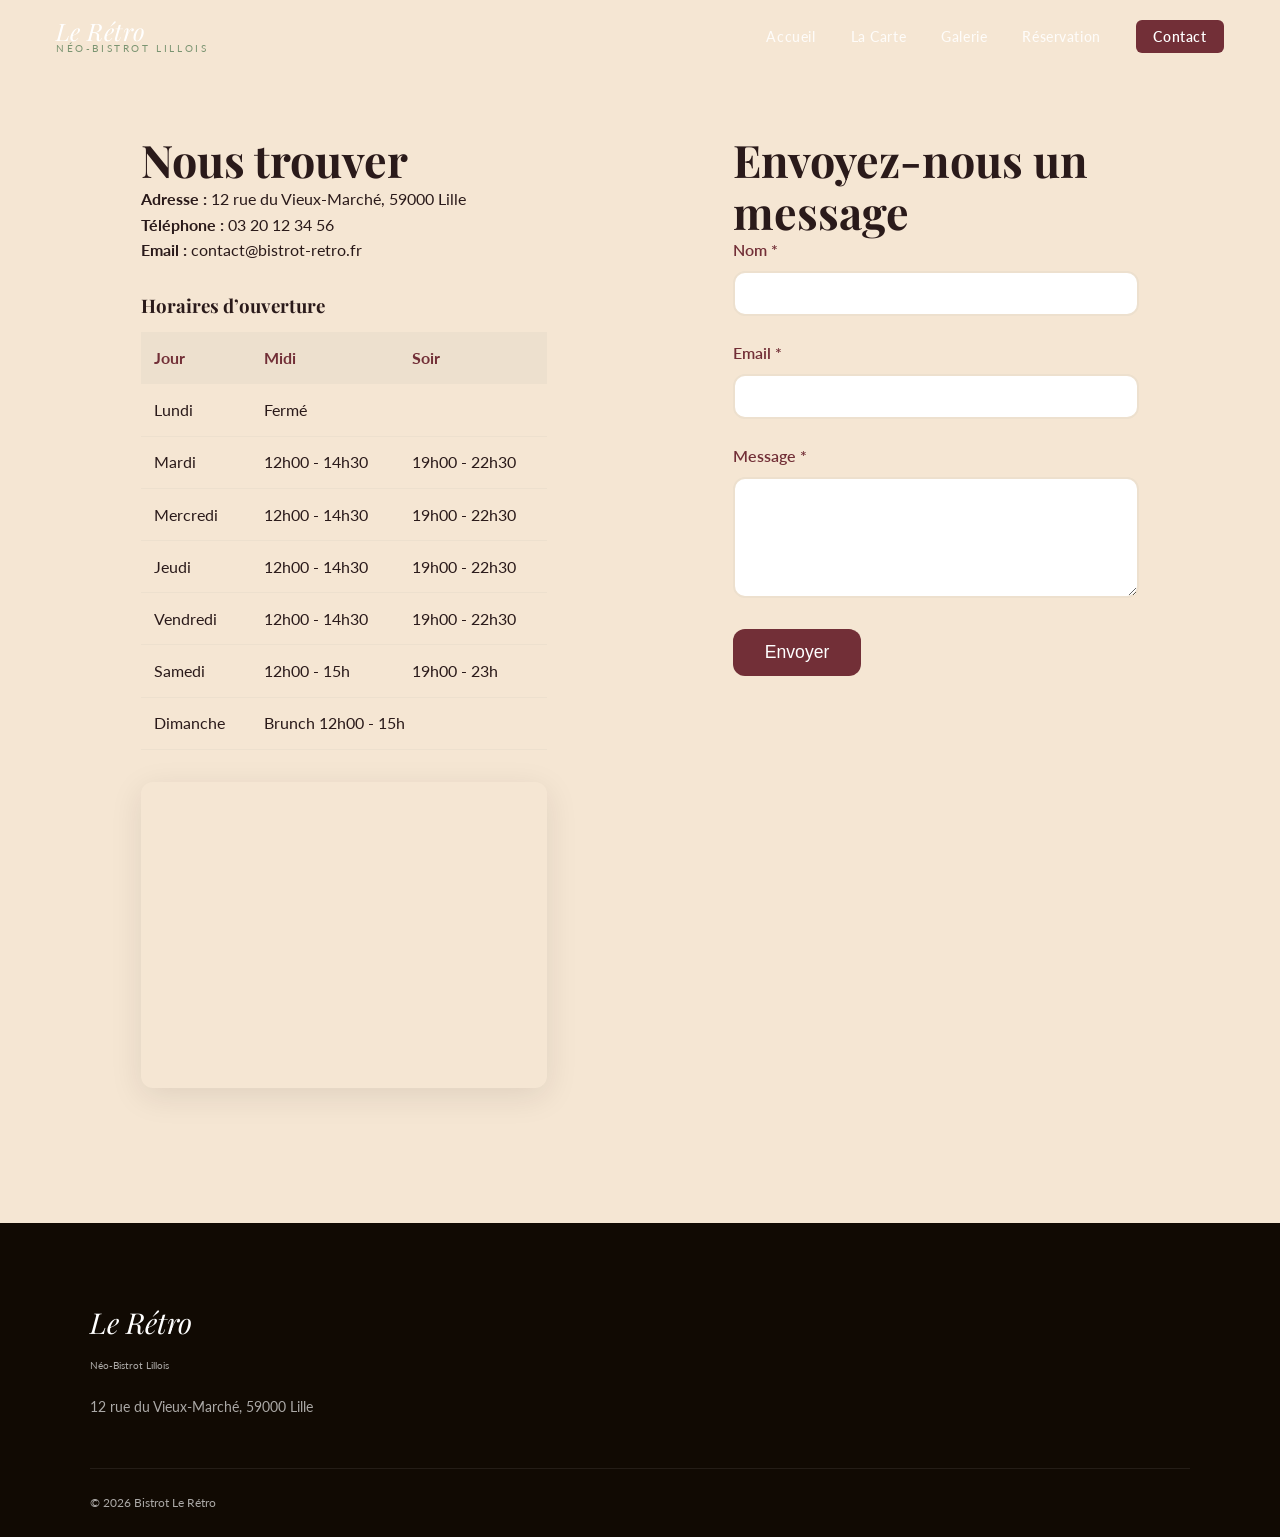
==== contact.html @ e7a40297 "feat: add all 5 pages with css" ====
<!DOCTYPE html>
<html lang="fr">
<head>
  <meta charset="UTF-8" />
  <meta name="viewport" content="width=device-width, initial-scale=1.0" />
  <title>Le Rétro – Contact</title>
  <link rel="preconnect" href="https://fonts.googleapis.com" />
  <link rel="preconnect" href="https://fonts.gstatic.com" crossorigin />
  <link href="https://fonts.googleapis.com/css2?family=Playfair+Display:ital,wght@0,400;0,600;0,700;1,400;1,600&family=Lato:wght@300;400;700&display=swap" rel="stylesheet" />
  <link rel="stylesheet" href="css/style.css" />
</head>
<body>
  <nav id="navbar">
    <a href="index.html" class="nav-logo">
      <span class="logo-main">Le Rétro</span>
      <span class="logo-sub">Néo-Bistrot Lillois</span>
    </a>
    <ul class="nav-links">
      <li><a href="index.html">Accueil</a></li>
      <li><a href="menu.html">La Carte</a></li>
      <li><a href="galerie.html">Galerie</a></li>
      <li><a href="reservation.html">Réservation</a></li>
      <li><a href="contact.html" class="nav-cta">Contact</a></li>
    </ul>
    <button id="burger" aria-label="Menu"><span></span><span></span><span></span></button>
  </nav>
  <nav id="mobile-menu">
    <a href="index.html">Accueil</a>
    <a href="menu.html">La Carte</a>
    <a href="galerie.html">Galerie</a>
    <a href="reservation.html">Réservation</a>
    <a href="contact.html">Contact</a>
  </nav>

  <main class="contact-container">
    <section class="contact-info">
      <h2 class="section-title">Nous trouver</h2>
      <p><strong>Adresse :</strong> 12 rue du Vieux-Marché, 59000 Lille</p>
      <p><strong>Téléphone :</strong> <a href="tel:+33320123456">03 20 12 34 56</a></p>
      <p><strong>Email :</strong> <a href="mailto:contact@bistrot-retro.fr">contact@bistrot-retro.fr</a></p>

      <h3 style="margin-top:2rem;">Horaires d’ouverture</h3>
      <table>
        <thead><tr><th>Jour</th><th>Midi</th><th>Soir</th></tr></thead>
        <tbody>
          <tr><td>Lundi</td><td colspan="2">Fermé</td></tr>
          <tr><td>Mardi</td><td>12h00 - 14h30</td><td>19h00 - 22h30</td></tr>
          <tr><td>Mercredi</td><td>12h00 - 14h30</td><td>19h00 - 22h30</td></tr>
          <tr><td>Jeudi</td><td>12h00 - 14h30</td><td>19h00 - 22h30</td></tr>
          <tr><td>Vendredi</td><td>12h00 - 14h30</td><td>19h00 - 22h30</td></tr>
          <tr><td>Samedi</td><td>12h00 - 15h</td><td>19h00 - 23h</td></tr>
          <tr><td>Dimanche</td><td colspan="2">Brunch 12h00 - 15h</td></tr>
        </tbody>
      </table>

      <div class="map-container">
        <iframe src="https://www.google.com/maps/embed?pb=!1m18!1m12!1m3!1d2529.975374977557!2d3.062615315738463!3d50.63697597950112!2m3!1f0!2f0!3f0!3m2!1i1024!2i768!4f13.1!3m3!1m2!1s0x47c2d58979c2b183%3A0x40b693c4099a565!2sVieille%20Bourse!5e0!3m2!1sfr!2sfr!4v1672531200000" allowfullscreen="" loading="lazy" title="Plan d'accès"></iframe>
      </div>
    </section>

    <section class="contact-form">
      <h2 class="section-title">Envoyez-nous un message</h2>
      <form id="contactForm" action="#" method="post">
        <div class="form-group">
          <label for="c-nom">Nom *</label>
          <input type="text" id="c-nom" name="nom" required>
        </div>
        <div class="form-group">
          <label for="c-email">Email *</label>
          <input type="email" id="c-email" name="email" required>
        </div>
        <div class="form-group">
          <label for="c-message">Message *</label>
          <textarea id="c-message" name="message" rows="5" required></textarea>
        </div>
        <button type="submit" class="btn">Envoyer</button>
      </form>
      <p id="contactFeedback" style="margin-top:1rem; color: var(--sage);"></p>
    </section>
  </main>

  <footer>
    <div class="footer-grid">
      <div class="footer-brand">
        <span class="logo-main serif" style="font-style:italic;color:#fff;">Le Rétro</span>
        <span class="logo-sub">Néo-Bistrot Lillois</span>
        <p>12 rue du Vieux-Marché, 59000 Lille</p>
      </div>
    </div>
    <div class="footer-bottom"><span>© 2026 Bistrot Le Rétro</span></div>
  </footer>

  <script src="js/main.js"></script>
  <script>
    document.getElementById('contactForm').addEventListener('submit', function(e) {
      e.preventDefault();
      document.getElementById('contactFeedback').textContent = 'Merci ! Votre message a bien été envoyé.';
      this.reset();
    });
  </script>
</body>
</html>
---- css/style.css ----
:root {
  --cream:      #f5e6d3;      /* Fond principal clair et doux */
  --dark:       #2a1a1a;      /* Texte foncé, fond sombre */
  --wine:       #722f37;      /* Bordeaux profond (identité) */
  --wine-light: #8f3a44;      /* Variation plus claire pour hover */
  --sage:       #7a9471;      /* Vert sauge (accent) */
  --sage-light: #94ad8b;      /* Variation plus claire */
  --warm:       #ede0ce;      /* Fond légèrement plus chaud */
  --muted:      #7a6a58;      /* Texte secondaire */
  --card-bg:    #FFFFFF;      /* Fond des cartes */
  --radius:     12px;
  --shadow:     0 8px 32px rgba(42, 26, 26, 0.10);
  --nav-h:      72px;         /* Hauteur de la navbar */
  --transition: .3s ease;
}


*, *::before, *::after {
  box-sizing: border-box;
  margin: 0;
  padding: 0;
}

html {
  scroll-behavior: smooth;
}

body {
  font-family: 'Lato', sans-serif;
  background: var(--cream);
  color: var(--dark);
  overflow-x: hidden;
  line-height: 1.6;
}

img {
  display: block;
  max-width: 100%;
}

a {
  text-decoration: none;
  color: inherit;
}

ul {
  list-style: none;
}


.serif { font-family: 'Playfair Display', serif; }
h1, h2, h3, h4 {
  font-family: 'Playfair Display', serif;
  line-height: 1.15;
  color: var(--dark);
}

.section-label {
  font-size: .72rem;
  font-weight: 600;
  letter-spacing: .18em;
  text-transform: uppercase;
  color: var(--sage);
  margin-bottom: .75rem;
}

.section-title {
  font-size: clamp(1.8rem, 4vw, 2.8rem);
  color: var(--dark);
}

.divider {
  width: 48px;
  height: 3px;
  background: var(--wine);
  margin: 1rem 0 2rem;
}
.divider.center {
  margin: 1rem auto 2rem;
}


#navbar {
  position: fixed;
  top: 0;
  left: 0;
  right: 0;
  z-index: 999;
  height: var(--nav-h);
  display: flex;
  align-items: center;
  justify-content: space-between;
  padding: 0 clamp(1.25rem, 5vw, 3.5rem);
  transition: background .35s, box-shadow .35s;
}

#navbar.scrolled {
  background: var(--dark);
  box-shadow: 0 4px 24px rgba(0, 0, 0, 0.25);
}

.nav-logo {
  display: flex;
  flex-direction: column;
  line-height: 1;
}
.nav-logo .logo-main {
  font-family: 'Playfair Display', serif;
  font-style: italic;
  font-size: 1.5rem;
  color: #fff;
  letter-spacing: .02em;
}
.nav-logo .logo-sub {
  font-size: .65rem;
  letter-spacing: .25em;
  text-transform: uppercase;
  color: var(--sage);
}


.nav-links {
  display: flex;
  gap: 2.2rem;
  align-items: center;
}
.nav-links a {
  color: rgba(255, 255, 255, 0.85);
  font-size: .88rem;
  font-weight: 500;
  letter-spacing: .04em;
  position: relative;
  transition: color .2s;
}
.nav-links a::after {
  content: '';
  position: absolute;
  bottom: -4px;
  left: 0;
  width: 0;
  height: 2px;
  background: var(--sage);
  transition: width .3s ease;
}
.nav-links a:hover {
  color: #fff;
}
.nav-links a:hover::after {
  width: 100%;
}


.nav-cta {
  background: var(--wine);
  color: #fff !important;
  padding: .5rem 1.1rem;
  border-radius: 6px;
  font-weight: 600 !important;
  transition: background .2s !important;
}
.nav-cta:hover {
  background: var(--wine-light) !important;
}
.nav-cta::after {
  display: none !important;
}


#burger {
  display: none;               
  flex-direction: column;
  gap: 5px;
  cursor: pointer;
  padding: 6px;
  background: none;
  border: none;
}
#burger span {
  display: block;
  width: 26px;
  height: 2px;
  background: #fff;
  border-radius: 2px;
  transition: transform .3s, opacity .3s;
}

#burger.open span:nth-child(1) {
  transform: translateY(7px) rotate(45deg);
}
#burger.open span:nth-child(2) {
  opacity: 0;
}
#burger.open span:nth-child(3) {
  transform: translateY(-7px) rotate(-45deg);
}


#mobile-menu {
  display: none;
  position: fixed;
  top: var(--nav-h);
  left: 0;
  right: 0;
  background: var(--dark);
  z-index: 998;
  padding: 1.5rem clamp(1.25rem, 5vw, 3.5rem);
  flex-direction: column;
  gap: 1rem;
  transform: translateY(-10px);
  opacity: 0;
  transition: opacity .3s, transform .3s;
}
#mobile-menu.visible {
  display: flex;
  opacity: 1;
  transform: translateY(0);
}
#mobile-menu a {
  color: rgba(255, 255, 255, 0.85);
  font-size: 1rem;
  font-weight: 500;
  padding: .5rem 0;
  border-bottom: 1px solid rgba(255, 255, 255, 0.08);
}


#hero {
  position: relative;
  height: 100vh;
  min-height: 580px;
  display: flex;
  align-items: center;
  justify-content: center;
  overflow: hidden;
}
#hero .hero-bg {
  position: absolute;
  inset: 0;
  background: url('https://images.unsplash.com/photo-1414235077428-338989a2e8c0?w=1920&auto=format&fit=crop&q=80') center/cover no-repeat;
  transform: scale(1.05);
  transition: transform 8s ease-out;
}
#hero.loaded .hero-bg {
  transform: scale(1);
}
#hero::after {
  content: '';
  position: absolute;
  inset: 0;
  background: linear-gradient(
    160deg,
    rgba(28, 18, 9, 0.72) 0%,
    rgba(28, 18, 9, 0.45) 50%,
    rgba(28, 18, 9, 0.65) 100%
  );
}
.hero-content {
  position: relative;
  z-index: 1;
  text-align: center;
  padding: 0 1.5rem;
  animation: heroFadeUp .9s ease both;
}
@keyframes heroFadeUp {
  from { opacity: 0; transform: translateY(28px); }
  to   { opacity: 1; transform: translateY(0); }
}
.hero-badge {
  display: inline-block;
  font-size: .7rem;
  letter-spacing: .2em;
  text-transform: uppercase;
  color: var(--sage);
  border: 1px solid var(--sage);
  padding: .35rem 1rem;
  border-radius: 100px;
  margin-bottom: 1.4rem;
  animation: heroFadeUp .9s .15s ease both;
}
.hero-title {
  font-size: clamp(2.6rem, 8vw, 5.5rem);
  color: #fff;
  line-height: 1.05;
  font-style: italic;
  max-width: 780px;
  margin: 0 auto .6rem;
  animation: heroFadeUp .9s .25s ease both;
}
.hero-slogan {
  font-size: clamp(1rem, 2.5vw, 1.2rem);
  color: rgba(255, 255, 255, 0.78);
  font-weight: 300;
  letter-spacing: .05em;
  margin-bottom: 2.5rem;
  animation: heroFadeUp .9s .38s ease both;
}
.hero-btn {
  display: inline-flex;
  align-items: center;
  gap: .55rem;
  background: var(--wine);
  color: #fff;
  font-family: 'Lato', sans-serif;
  font-size: .95rem;
  font-weight: 600;
  padding: .9rem 2.2rem;
  border-radius: 8px;
  letter-spacing: .04em;
  transition: background .2s, transform .2s, box-shadow .2s;
  animation: heroFadeUp .9s .5s ease both;
}
.hero-btn svg {
  width: 16px;
  height: 16px;
}
.hero-btn:hover {
  background: var(--wine-light);
  transform: translateY(-2px);
  box-shadow: 0 8px 24px rgba(114, 47, 55, 0.4);
}


.hero-scroll {
  position: absolute;
  bottom: 2rem;
  left: 50%;
  transform: translateX(-50%);
  z-index: 1;
  display: flex;
  flex-direction: column;
  align-items: center;
  gap: .4rem;
  color: rgba(255, 255, 255, 0.5);
  font-size: .65rem;
  letter-spacing: .15em;
  text-transform: uppercase;
  animation: bounce 2s 1.5s infinite;
}
.hero-scroll svg {
  width: 20px;
  opacity: .5;
}
@keyframes bounce {
  0%, 100% { transform: translateX(-50%) translateY(0); }
  50%      { transform: translateX(-50%) translateY(6px); }
}


section {
  padding: clamp(4rem, 8vw, 7rem) clamp(1.25rem, 6vw, 5rem);
}


#histoire {
  background: var(--warm);
}
.histoire-inner {
  max-width: 1100px;
  margin: 0 auto;
  display: flex;
  gap: clamp(2rem, 5vw, 5rem);
  align-items: center;
  flex-wrap: wrap;
}
.histoire-text {
  flex: 1 1 320px;
}
.histoire-text p {
  font-size: 1.05rem;
  line-height: 1.85;
  color: #3D2B14;
  margin-bottom: 1.2rem;
}
.histoire-text p:last-child {
  margin-bottom: 0;
}
.histoire-img {
  flex: 1 1 300px;
  border-radius: var(--radius);
  overflow: hidden;
  box-shadow: var(--shadow);
  position: relative;
}
.histoire-img img {
  width: 100%;
  height: 420px;
  object-fit: cover;
  transition: transform .6s ease;
}
.histoire-img:hover img {
  transform: scale(1.04);
}
/* Bordures décoratives */
.histoire-img::before {
  content: '';
  position: absolute;
  top: -12px; left: -12px;
  width: 80px; height: 80px;
  border-top: 3px solid var(--wine);
  border-left: 3px solid var(--wine);
  z-index: 1;
}
.histoire-img::after {
  content: '';
  position: absolute;
  bottom: -12px; right: -12px;
  width: 80px; height: 80px;
  border-bottom: 3px solid var(--sage);
  border-right: 3px solid var(--sage);
}


#plats {
  background: var(--cream);
}
.plats-header {
  text-align: center;
  max-width: 520px;
  margin: 0 auto 3rem;
}
.plats-grid {
  display: grid;
  grid-template-columns: repeat(auto-fit, minmax(270px, 1fr));
  gap: 1.75rem;
  max-width: 1100px;
  margin: 0 auto;
}
.plat-card {
  background: var(--card-bg);
  border-radius: var(--radius);
  overflow: hidden;
  box-shadow: var(--shadow);
  transition: transform .3s, box-shadow .3s;
  cursor: default;
}
.plat-card:hover {
  transform: translateY(-6px);
  box-shadow: 0 16px 48px rgba(28, 18, 9, 0.15);
}
.plat-img {
  position: relative;
  height: 210px;
  overflow: hidden;
}
.plat-img img {
  width: 100%;
  height: 100%;
  object-fit: cover;
  transition: transform .5s;
}
.plat-card:hover .plat-img img {
  transform: scale(1.08);
}
.plat-tag {
  position: absolute;
  top: 12px;
  left: 12px;
  background: var(--wine);
  color: #fff;
  font-size: .65rem;
  font-weight: 600;
  letter-spacing: .12em;
  text-transform: uppercase;
  padding: .28rem .7rem;
  border-radius: 100px;
}
.plat-body {
  padding: 1.4rem 1.5rem 1.75rem;
}
.plat-name {
  font-size: 1.2rem;
  margin-bottom: .4rem;
}
.plat-desc {
  font-size: .88rem;
  color: var(--muted);
  line-height: 1.65;
  margin-bottom: 1rem;
}
.plat-footer {
  display: flex;
  align-items: center;
  justify-content: space-between;
}
.plat-price {
  font-family: 'Playfair Display', serif;
  font-size: 1.4rem;
  color: var(--wine);
}
.plat-badge {
  font-size: .72rem;
  color: var(--muted);
  border: 1px solid var(--warm);
  padding: .25rem .6rem;
  border-radius: 6px;
  letter-spacing: .04em;
}


#avis {
  background: var(--dark);
  position: relative;
  overflow: hidden;
}
#avis::before {
  content: '\201C';
  font-family: 'Playfair Display', serif;
  font-size: 28rem;
  line-height: 1;
  position: absolute;
  top: -4rem;
  left: -2rem;
  color: rgba(255, 255, 255, 0.025);
  pointer-events: none;
}
.avis-header {
  text-align: center;
  margin-bottom: 3rem;
}
.avis-header .section-label {
  color: var(--sage);
}
.avis-header .section-title {
  color: #fff;
}
.avis-header .divider {
  background: var(--wine);
}

.carousel-wrap {
  max-width: 780px;
  margin: 0 auto;
  position: relative;
}
.carousel-track {
  overflow: hidden;
}
.carousel-slides {
  display: flex;
  transition: transform .6s cubic-bezier(.4, 0, .2, 1);
}
.avis-card {
  min-width: 100%;
  padding: 2.5rem;
  background: rgba(255, 255, 255, 0.05);
  border: 1px solid rgba(255, 255, 255, 0.08);
  border-radius: var(--radius);
  backdrop-filter: blur(4px);
}
.stars {
  color: var(--sage);
  font-size: 1.1rem;
  margin-bottom: 1rem;
}
.avis-text {
  font-family: 'Playfair Display', serif;
  font-style: italic;
  font-size: clamp(1.05rem, 2.5vw, 1.25rem);
  color: rgba(255, 255, 255, 0.88);
  line-height: 1.7;
  margin-bottom: 1.5rem;
}
.avis-author {
  display: flex;
  align-items: center;
  gap: .9rem;
}
.avis-avatar {
  width: 44px;
  height: 44px;
  border-radius: 50%;
  background: var(--wine);
  display: flex;
  align-items: center;
  justify-content: center;
  font-family: 'Playfair Display', serif;
  font-size: 1.1rem;
  color: #fff;
  font-weight: 700;
}
.avis-name {
  font-weight: 600;
  color: #fff;
  font-size: .95rem;
}
.avis-date {
  font-size: .78rem;
  color: rgba(255, 255, 255, 0.4);
}

.carousel-dots {
  display: flex;
  justify-content: center;
  gap: .5rem;
  margin-top: 2rem;
}
.dot {
  width: 8px;
  height: 8px;
  border-radius: 50%;
  background: rgba(255, 255, 255, 0.25);
  cursor: pointer;
  transition: background .3s, width .3s;
  border: none;
}
.dot.active {
  background: var(--sage);
  width: 24px;
  border-radius: 4px;
}
.carousel-nav {
  display: flex;
  justify-content: center;
  gap: 1rem;
  margin-top: 1.5rem;
}
.carousel-btn {
  width: 40px;
  height: 40px;
  border-radius: 50%;
  border: 1px solid rgba(255, 255, 255, 0.2);
  background: none;
  color: rgba(255, 255, 255, 0.6);
  cursor: pointer;
  font-size: 1rem;
  display: flex;
  align-items: center;
  justify-content: center;
  transition: border-color .2s, color .2s, background .2s;
}
.carousel-btn:hover {
  border-color: var(--sage);
  color: var(--sage);
  background: rgba(122, 148, 113, 0.1);
}


.menu-container {
  max-width: 1100px;
  margin: 2rem auto;
  padding: 0 1.5rem;
}
.filters {
  background: var(--warm);
  padding: 1.5rem;
  border-radius: var(--radius);
  margin-bottom: 2rem;
  display: flex;
  flex-wrap: wrap;
  gap: 1rem;
  align-items: center;
}
.filter-btn {
  background: var(--card-bg);
  border: 2px solid var(--wine);
  color: var(--wine);
  padding: 0.5rem 1.2rem;
  border-radius: var(--radius);
  font-weight: 600;
  cursor: pointer;
  transition: var(--transition);
}
.filter-btn.active,
.filter-btn:hover {
  background: var(--wine);
  color: #fff;
}
.checkboxes {
  display: flex;
  gap: 1.5rem;
  margin-left: auto;
}
.checkboxes label {
  display: flex;
  align-items: center;
  gap: 0.3rem;
  cursor: pointer;
  font-weight: 500;
  color: var(--dark);
}
.counter {
  font-size: 1.1rem;
  color: var(--wine);
  margin-bottom: 1rem;
}

.menu-grid {
  display: grid;
  grid-template-columns: repeat(auto-fill, minmax(280px, 1fr));
  gap: 1.75rem;
}


.galery-container {
  max-width: 1200px;
  margin: 2rem auto;
  padding: 0 1.5rem;
}
.gallery-grid {
  display: grid;
  grid-template-columns: repeat(auto-fill, minmax(280px, 1fr));
  gap: 1.5rem;
}
.gallery-item {
  overflow: hidden;
  border-radius: var(--radius);
  box-shadow: var(--shadow);
  cursor: pointer;
  transition: transform 0.3s, filter 0.3s;
}
.gallery-item:hover {
  transform: scale(1.03);
  filter: brightness(1.1);
}
.gallery-item img {
  width: 100%;
  height: 250px;
  object-fit: cover;
}

.lightbox {
  display: none;
  position: fixed;
  top: 0; left: 0; right: 0; bottom: 0;
  background: rgba(0, 0, 0, 0.92);
  z-index: 2000;
  justify-content: center;
  align-items: center;
  flex-direction: column;
}
.lightbox.active {
  display: flex;
}
.lightbox img {
  max-width: 90%;
  max-height: 80vh;
  border-radius: var(--radius);
  box-shadow: 0 0 30px rgba(0, 0, 0, 0.5);
}
.close {
  position: absolute;
  top: 20px;
  right: 40px;
  font-size: 2.5rem;
  color: #fff;
  cursor: pointer;
  transition: var(--transition);
}
.close:hover {
  color: var(--sage);
}
.nav-lightbox {
  position: absolute;
  bottom: 30px;
  display: flex;
  gap: 2rem;
}
.nav-lightbox button {
  background: var(--wine);
  color: #fff;
  border: none;
  font-size: 2rem;
  width: 50px;
  height: 50px;
  border-radius: 50%;
  cursor: pointer;
  transition: var(--transition);
}
.nav-lightbox button:hover {
  background: var(--sage);
}


.form-container {
  max-width: 650px;
  margin: 2rem auto;
  padding: 2rem;
  background: var(--card-bg);
  border-radius: var(--radius);
  box-shadow: var(--shadow);
}
.form-group {
  margin-bottom: 1.5rem;
}
label {
  display: block;
  margin-bottom: 0.5rem;
  font-weight: 600;
  color: var(--wine);
}
input, select, textarea {
  width: 100%;
  padding: 0.7rem;
  border: 2px solid var(--warm);
  border-radius: var(--radius);
  font-family: inherit;
  font-size: 1rem;
  transition: border-color var(--transition);
}
input:focus, textarea:focus, select:focus {
  border-color: var(--wine);
  outline: none;
}
.error-message {
  color: #c0392b;
  font-size: 0.85rem;
  margin-top: 0.3rem;
  min-height: 1.2em;
}
.btn {
  background: var(--wine);
  color: #fff;
  padding: 0.8rem 2rem;
  border: none;
  border-radius: var(--radius);
  font-size: 1.1rem;
  cursor: pointer;
  transition: var(--transition);
}
.btn:hover {
  background: var(--wine-light);
}
.confirmation {
  display: none;
  background: var(--warm);
  padding: 2rem;
  border-radius: var(--radius);
  text-align: center;
  font-size: 1.2rem;
}
.confirmation.active {
  display: block;
}


.contact-container {
  max-width: 1200px;
  margin: 2rem auto;
  padding: 0 1.5rem;
  display: flex;
  gap: 2rem;
  flex-wrap: wrap;
}
.contact-info, .contact-form {
  flex: 1;
  min-width: 300px;
}
.contact-info table {
  width: 100%;
  border-collapse: collapse;
  margin-top: 1rem;
}
.contact-info th, .contact-info td {
  padding: 0.8rem;
  text-align: left;
  border-bottom: 1px solid var(--warm);
}
.contact-info th {
  background: var(--warm);
  color: var(--wine);
}
.map-container {
  margin-top: 2rem;
  border-radius: var(--radius);
  overflow: hidden;
  box-shadow: var(--shadow);
}
.map-container iframe {
  width: 100%;
  height: 300px;
  border: 0;
}


footer {
  background: #110A03;
  color: rgba(255, 255, 255, 0.65);
  padding: clamp(3rem, 6vw, 5rem) clamp(1.25rem, 6vw, 5rem) 1.5rem;
}
.footer-grid {
  display: grid;
  grid-template-columns: 2fr 1fr 1fr;
  gap: 3rem;
  max-width: 1100px;
  margin: 0 auto;
  padding-bottom: 3rem;
  border-bottom: 1px solid rgba(255, 255, 255, 0.08);
}
.footer-brand .logo-main {
  font-size: 1.8rem;
  display: block;
  margin-bottom: .3rem;
}
.footer-brand .logo-sub {
  font-size: .65rem;
}
.footer-brand p {
  margin-top: 1.2rem;
  font-size: .9rem;
  line-height: 1.7;
  max-width: 280px;
}
.footer-title {
  font-family: 'Playfair Display', serif;
  color: #fff;
  font-size: 1rem;
  margin-bottom: 1.1rem;
}
.footer-hours li {
  font-size: .88rem;
  line-height: 1.9;
}
.footer-hours li span {
  color: #fff;
  font-weight: 500;
}
.footer-contact li {
  font-size: .88rem;
  line-height: 2;
}
.footer-contact li strong {
  color: #fff;
  display: block;
  font-size: .7rem;
  letter-spacing: .1em;
  text-transform: uppercase;
}
.social-row {
  display: flex;
  gap: .75rem;
  margin-top: 1.5rem;
}
.social-icon {
  width: 36px;
  height: 36px;
  border: 1px solid rgba(255, 255, 255, 0.15);
  border-radius: 8px;
  display: flex;
  align-items: center;
  justify-content: center;
  color: rgba(255, 255, 255, 0.55);
  transition: border-color .2s, color .2s, background .2s;
}
.social-icon svg {
  width: 16px;
  height: 16px;
}
.social-icon:hover {
  border-color: var(--sage);
  color: var(--sage);
  background: rgba(122, 148, 113, 0.1);
}
.footer-bottom {
  max-width: 1100px;
  margin: 1.5rem auto 0;
  display: flex;
  align-items: center;
  justify-content: space-between;
  flex-wrap: wrap;
  gap: .5rem;
  font-size: .78rem;
}
.footer-bottom a {
  color: var(--sage);
  transition: opacity .2s;
}
.footer-bottom a:hover {
  opacity: .75;
}

/* ------------------------------
   15. MEDIA QUERIES (mobile-first)
   ------------------------------ */
@media (max-width: 768px) {
  .nav-links {
    display: none;
  }
  #burger {
    display: flex;
  }

  .histoire-inner {
    flex-direction: column;
  }
  .histoire-img img {
    height: 280px;
  }

  .footer-grid {
    grid-template-columns: 1fr;
    gap: 2rem;
  }

  .filters {
    flex-direction: column;
    align-items: flex-start;
  }
  .checkboxes {
    margin-left: 0;
  }
}
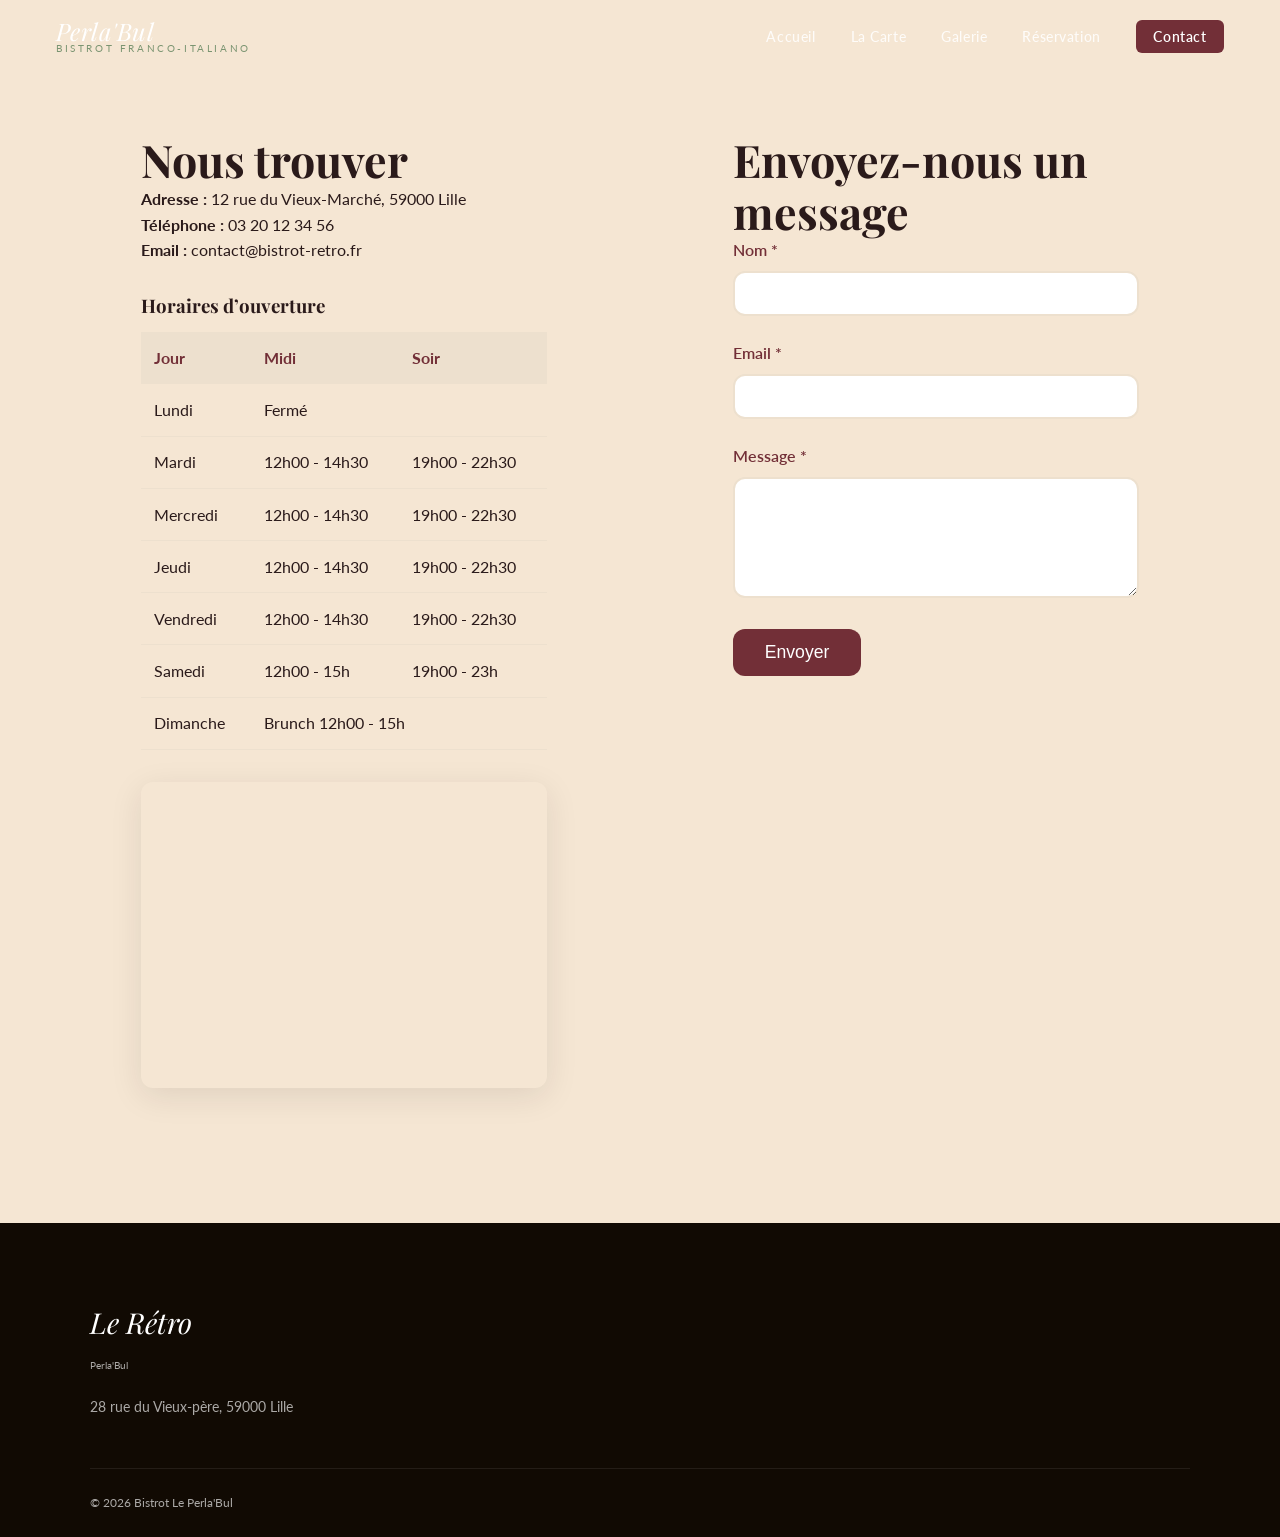
==== commit a1b0a2b0: "uptdate: modif some stuff" ====
--- a/contact.html
+++ b/contact.html
@@ -3,7 +3,7 @@
 <head>
   <meta charset="UTF-8" />
   <meta name="viewport" content="width=device-width, initial-scale=1.0" />
-  <title>Le Rétro – Contact</title>
+  <title>Perla'Bul– Contact</title>
   <link rel="preconnect" href="https://fonts.googleapis.com" />
   <link rel="preconnect" href="https://fonts.gstatic.com" crossorigin />
   <link href="https://fonts.googleapis.com/css2?family=Playfair+Display:ital,wght@0,400;0,600;0,700;1,400;1,600&family=Lato:wght@300;400;700&display=swap" rel="stylesheet" />
@@ -12,8 +12,8 @@
 <body>
   <nav id="navbar">
     <a href="index.html" class="nav-logo">
-      <span class="logo-main">Le Rétro</span>
-      <span class="logo-sub">Néo-Bistrot Lillois</span>
+      <span class="logo-main">Perla'Bul</span>
+      <span class="logo-sub">Bistrot franco-italiano</span>
     </a>
     <ul class="nav-links">
       <li><a href="index.html">Accueil</a></li>
@@ -83,11 +83,11 @@
     <div class="footer-grid">
       <div class="footer-brand">
         <span class="logo-main serif" style="font-style:italic;color:#fff;">Le Rétro</span>
-        <span class="logo-sub">Néo-Bistrot Lillois</span>
-        <p>12 rue du Vieux-Marché, 59000 Lille</p>
+        <span class="logo-sub">Perla'Bul</span>
+        <p>28 rue du Vieux-père, 59000 Lille</p>
       </div>
     </div>
-    <div class="footer-bottom"><span>© 2026 Bistrot Le Rétro</span></div>
+    <div class="footer-bottom"><span>© 2026 Bistrot Le Perla'Bul</span></div>
   </footer>
 
   <script src="js/main.js"></script>
--- a/css/style.css
+++ b/css/style.css
@@ -968,9 +968,7 @@
   opacity: .75;
 }
 
-/* ------------------------------
-   15. MEDIA QUERIES (mobile-first)
-   ------------------------------ */
+
 @media (max-width: 768px) {
   .nav-links {
     display: none;
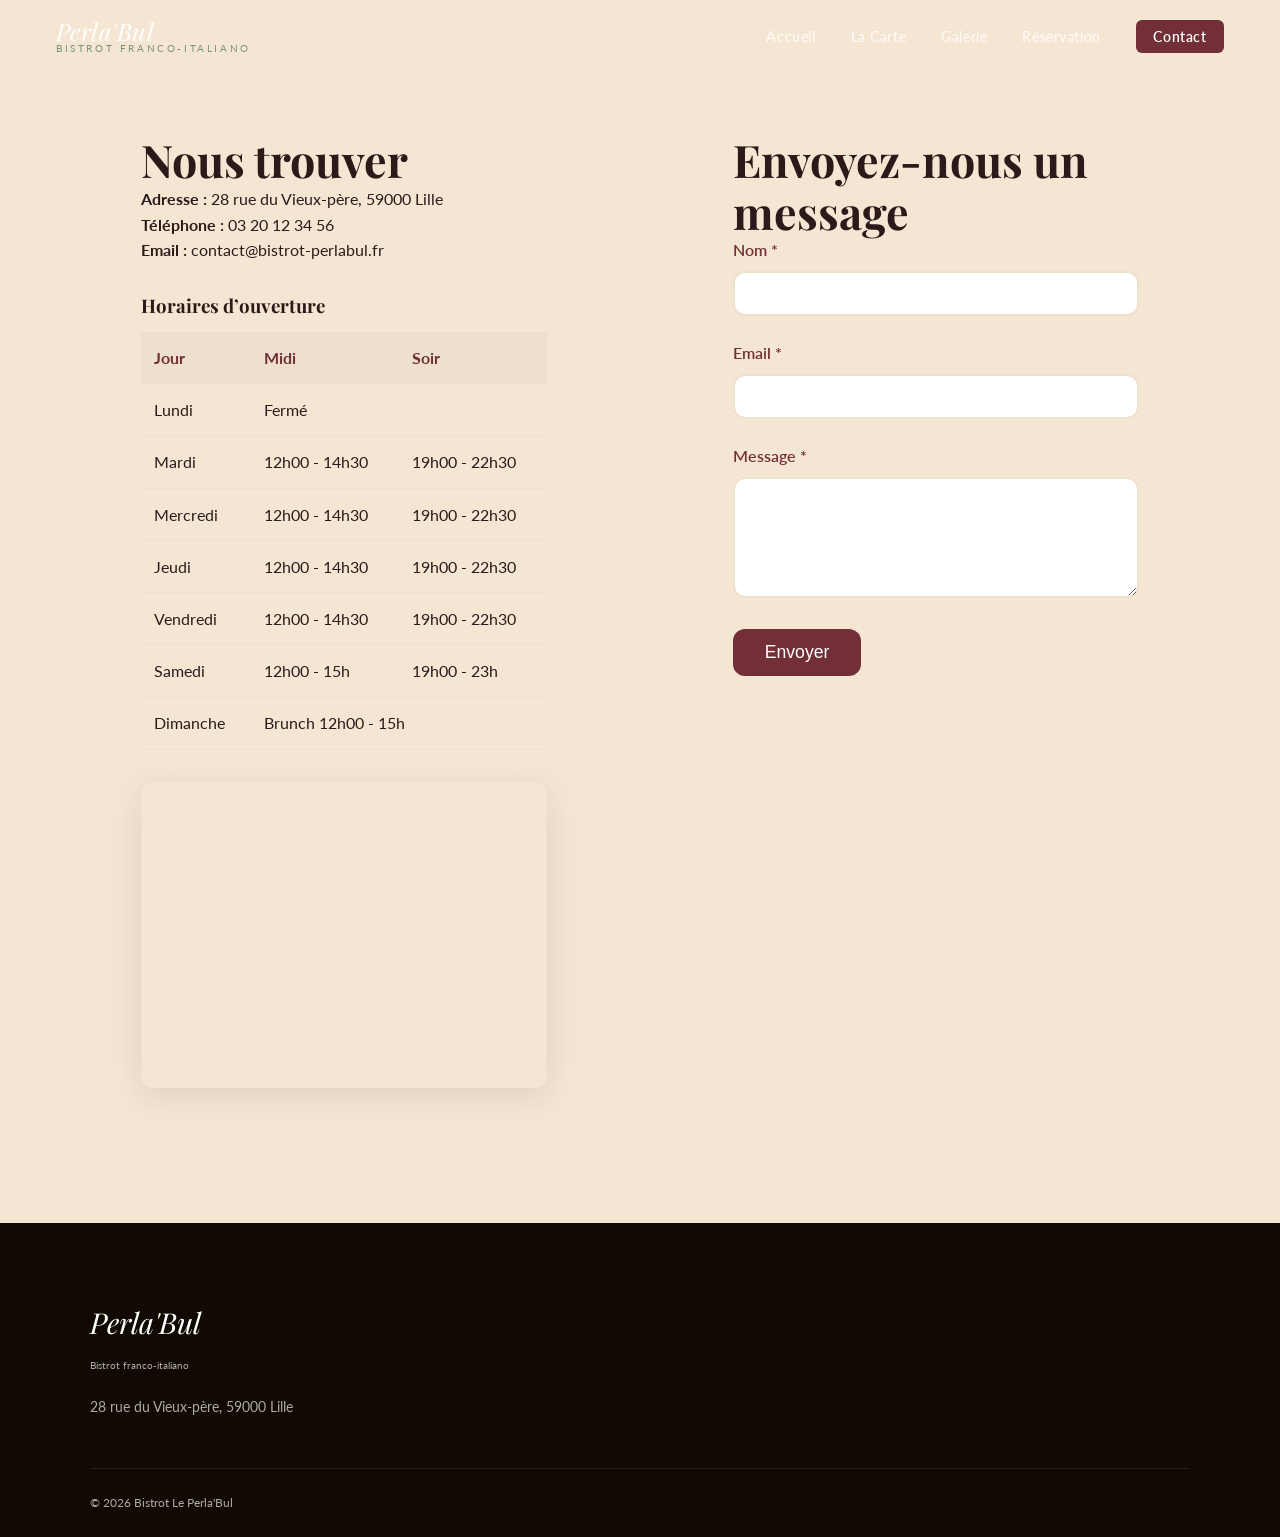
==== commit d3fc5eb7: "fix: fix header and footer" ====
--- a/contact.html
+++ b/contact.html
@@ -3,7 +3,7 @@
 <head>
   <meta charset="UTF-8" />
   <meta name="viewport" content="width=device-width, initial-scale=1.0" />
-  <title>Perla'Bul– Contact</title>
+  <title>Perla'Bul – Contact</title>
   <link rel="preconnect" href="https://fonts.googleapis.com" />
   <link rel="preconnect" href="https://fonts.gstatic.com" crossorigin />
   <link href="https://fonts.googleapis.com/css2?family=Playfair+Display:ital,wght@0,400;0,600;0,700;1,400;1,600&family=Lato:wght@300;400;700&display=swap" rel="stylesheet" />
@@ -35,9 +35,9 @@
   <main class="contact-container">
     <section class="contact-info">
       <h2 class="section-title">Nous trouver</h2>
-      <p><strong>Adresse :</strong> 12 rue du Vieux-Marché, 59000 Lille</p>
+      <p><strong>Adresse :</strong> 28 rue du Vieux-père, 59000 Lille</p>
       <p><strong>Téléphone :</strong> <a href="tel:+33320123456">03 20 12 34 56</a></p>
-      <p><strong>Email :</strong> <a href="mailto:contact@bistrot-retro.fr">contact@bistrot-retro.fr</a></p>
+      <p><strong>Email :</strong> <a href="mailto:contact@bistrot-retro.fr">contact@bistrot-perlabul.fr</a></p>
 
       <h3 style="margin-top:2rem;">Horaires d’ouverture</h3>
       <table>
@@ -82,8 +82,8 @@
   <footer>
     <div class="footer-grid">
       <div class="footer-brand">
-        <span class="logo-main serif" style="font-style:italic;color:#fff;">Le Rétro</span>
-        <span class="logo-sub">Perla'Bul</span>
+        <span class="logo-main serif" style="font-style:italic;color:#fff;">Perla'Bul</span>
+        <span class="logo-sub">Bistrot franco-italiano</span>
         <p>28 rue du Vieux-père, 59000 Lille</p>
       </div>
     </div>
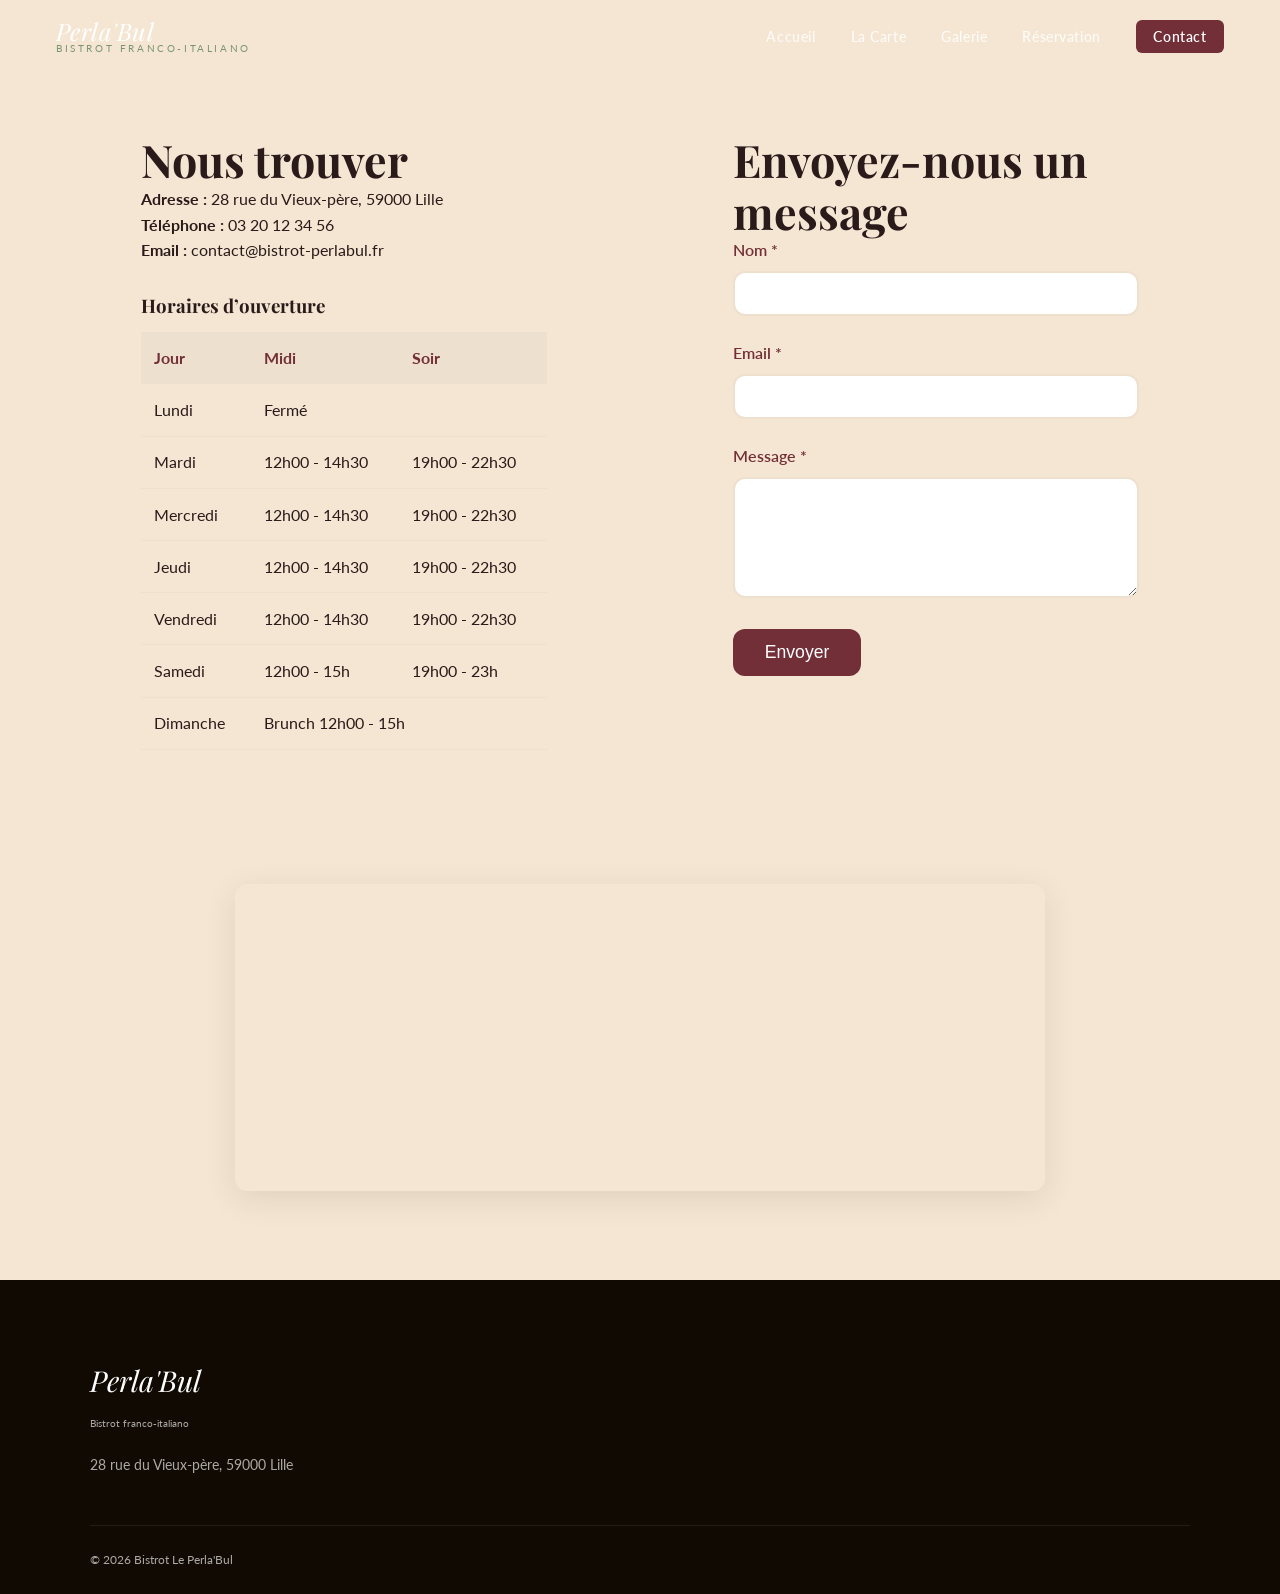
==== commit 7992b1e2: "feat: add contact.js and enlarge map" ====
--- a/contact.html
+++ b/contact.html
@@ -52,10 +52,6 @@
           <tr><td>Dimanche</td><td colspan="2">Brunch 12h00 - 15h</td></tr>
         </tbody>
       </table>
-
-      <div class="map-container">
-        <iframe src="https://www.google.com/maps/embed?pb=!1m18!1m12!1m3!1d2529.975374977557!2d3.062615315738463!3d50.63697597950112!2m3!1f0!2f0!3f0!3m2!1i1024!2i768!4f13.1!3m3!1m2!1s0x47c2d58979c2b183%3A0x40b693c4099a565!2sVieille%20Bourse!5e0!3m2!1sfr!2sfr!4v1672531200000" allowfullscreen="" loading="lazy" title="Plan d'accès"></iframe>
-      </div>
     </section>
 
     <section class="contact-form">
@@ -77,6 +73,9 @@
       </form>
       <p id="contactFeedback" style="margin-top:1rem; color: var(--sage);"></p>
     </section>
+  <div class="map-container">
+    <iframe src="https://www.google.com/maps/embed?pb=!1m18!1m12!1m3!1d2529.975374977557!2d3.062615315738463!3d50.63697597950112!2m3!1f0!2f0!3f0!3m2!1i1024!2i768!4f13.1!3m3!1m2!1s0x47c2d58979c2b183%3A0x40b693c4099a565!2sVieille%20Bourse!5e0!3m2!1sfr!2sfr!4v1672531200000" allowfullscreen="" loading="lazy" title="Plan d'accès"></iframe>
+  </div>
   </main>
 
   <footer>
@@ -91,12 +90,6 @@
   </footer>
 
   <script src="js/main.js"></script>
-  <script>
-    document.getElementById('contactForm').addEventListener('submit', function(e) {
-      e.preventDefault();
-      document.getElementById('contactFeedback').textContent = 'Merci ! Votre message a bien été envoyé.';
-      this.reset();
-    });
-  </script>
+  <script src="js/contact.js" defer></script>
 </body>
 </html>
--- a/css/style.css
+++ b/css/style.css
@@ -1,16 +1,16 @@
 :root {
-  --cream:      #f5e6d3;      /* Fond principal clair et doux */
-  --dark:       #2a1a1a;      /* Texte foncé, fond sombre */
-  --wine:       #722f37;      /* Bordeaux profond (identité) */
-  --wine-light: #8f3a44;      /* Variation plus claire pour hover */
-  --sage:       #7a9471;      /* Vert sauge (accent) */
-  --sage-light: #94ad8b;      /* Variation plus claire */
-  --warm:       #ede0ce;      /* Fond légèrement plus chaud */
-  --muted:      #7a6a58;      /* Texte secondaire */
-  --card-bg:    #FFFFFF;      /* Fond des cartes */
+  --cream:      #f5e6d3;      
+  --dark:       #2a1a1a;     
+  --wine:       #722f37;     
+  --wine-light: #8f3a44;     
+  --sage:       #7a9471;      
+  --sage-light: #94ad8b;      
+  --warm:       #ede0ce;      
+  --muted:      #7a6a58;      
+  --card-bg:    #FFFFFF;      
   --radius:     12px;
   --shadow:     0 8px 32px rgba(42, 26, 26, 0.10);
-  --nav-h:      72px;         /* Hauteur de la navbar */
+  --nav-h:      72px;        
   --transition: .3s ease;
 }
 
@@ -131,6 +131,7 @@
   letter-spacing: .04em;
   position: relative;
   transition: color .2s;
+
 }
 .nav-links a::after {
   content: '';
@@ -144,6 +145,9 @@
 }
 .nav-links a:hover {
   color: #fff;
+  background-color: rgba(41, 25, 25, 0.253);
+  box-shadow: 0 4px 24px rgba(0, 0, 0, 0.25);
+  border-radius: 10%;
 }
 .nav-links a:hover::after {
   width: 100%;
@@ -182,16 +186,6 @@
   background: #fff;
   border-radius: 2px;
   transition: transform .3s, opacity .3s;
-}
-
-#burger.open span:nth-child(1) {
-  transform: translateY(7px) rotate(45deg);
-}
-#burger.open span:nth-child(2) {
-  opacity: 0;
-}
-#burger.open span:nth-child(3) {
-  transform: translateY(-7px) rotate(-45deg);
 }
 
 
@@ -390,7 +384,7 @@
 .histoire-img:hover img {
   transform: scale(1.04);
 }
-/* Bordures décoratives */
+
 .histoire-img::before {
   content: '';
   position: absolute;
@@ -772,7 +766,7 @@
 
 
 .form-container {
-  max-width: 650px;
+  max-width: 900px;
   margin: 2rem auto;
   padding: 2rem;
   background: var(--card-bg);
@@ -996,4 +990,21 @@
   .checkboxes {
     margin-left: 0;
   }
+  .map-container{
+    width: 100%;
+  }
+}
+
+@media (min-width: 769px) {
+  .map-container {
+    width: 90vh;
+    max-width: 90vw;
+    margin:2rem auto 0;
+    margin-top: 0;
+    margin-bottom: 5%;
+  }
+  
+  .map-container iframe {
+    height: 300px;
+  }
 }
